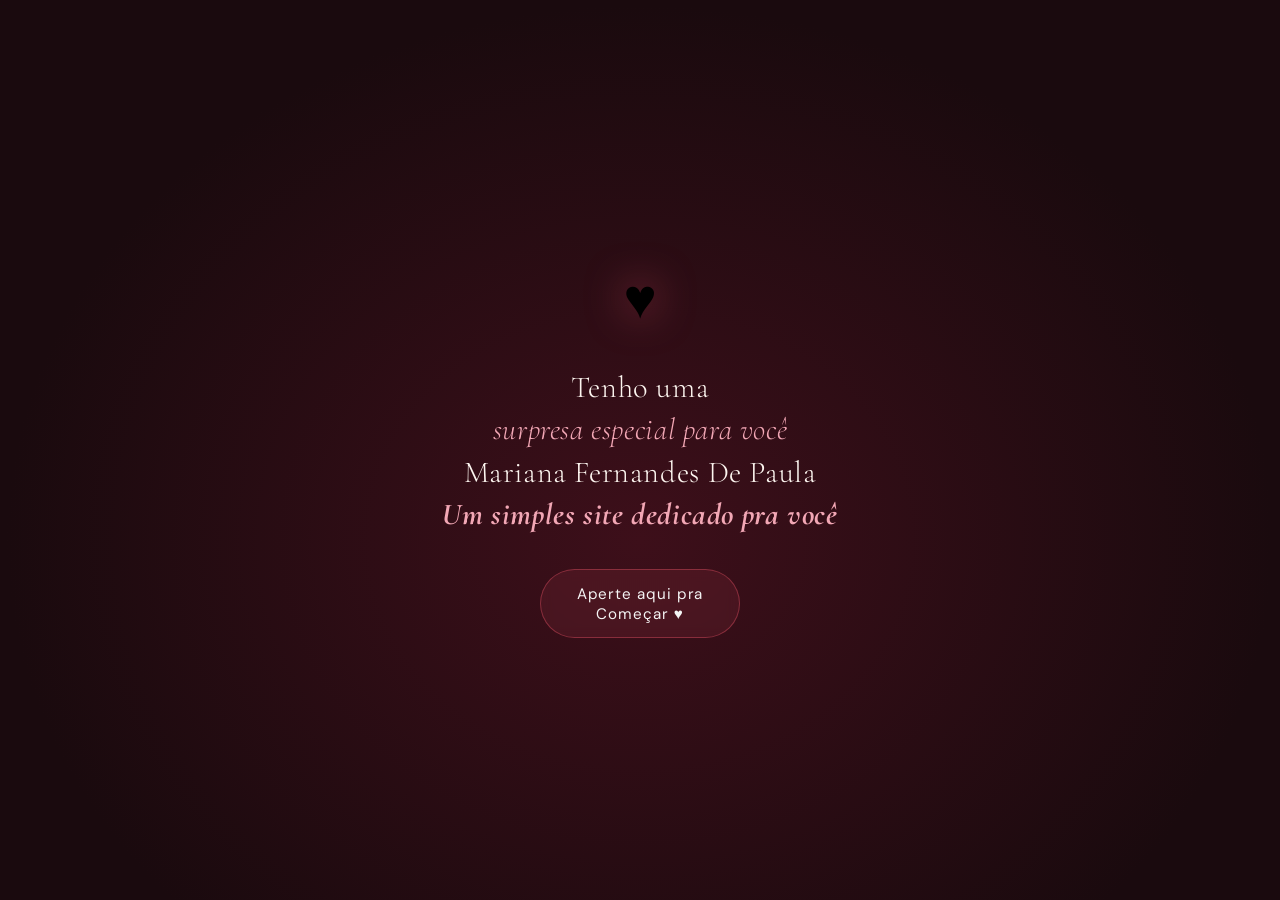
==== index.html @ 4820e0e1 "Atualizando buttons e margens no css" ====
<!DOCTYPE html>
<html lang="pt-br">
<head>
<meta charset="UTF-8">
<meta name="viewport" content="width=device-width, initial-scale=1.0, user-scalable=no">
<title>Para Mariana Fernandes❤️</title>
<link href="https://fonts.googleapis.com/css2?family=Cormorant+Garamond:ital,wght@0,300;0,400;1,300;1,400&family=DM+Sans:wght@300;400;500&display=swap" rel="stylesheet">
<link rel="stylesheet" href="style.css">
</head>
<body>

<canvas id="particles"></canvas>
<div id="flash"></div>

<!-- INTRO -->
<div id="intro">
  <div class="intro-pulse">♥</div>
  <h1 class="intro-title">Tenho uma<br><em>surpresa especial para você</em><br>Mariana Fernandes De Paula
    <p><strong><em>Um simples site dedicado pra você </em><strong></p>
  </h1>
  <button class="btn-start" onclick="iniciar()">Aperte aqui pra<br>Começar ♥</button>
</div>

<!-- CONTEÚDO PRINCIPAL -->
<div id="conteudo">
  <div class="card" id="card">

    <div class="card-header">
      <div class="card-header-left">
        <div class="avatar">♥</div>
        <div>
          <div class="card-name">Para Mariana Fernandes❤️</div>
          <div class="card-sub">Com amor do seu namorado ♥ Davi</div>
        </div>
      </div>
      <div class="card-header-dots">
        <span></span><span></span><span></span>
      </div>
    </div>

    <div class="img-wrap" id="imgWrap">
      <div class="img-placeholder" id="imgPlaceholder">
        <div class="img-placeholder-icon">♥</div>
        <div class="img-placeholder-text">Memórias</div>
      </div>
      <img id="imagem" src="" alt="Foto">
    </div>

    <div class="progress-bar">
      <div class="progress-fill" id="progressFill"></div>
    </div>

    <div class="card-body">
      <h2 id="texto"></h2>
      <div class="hint-row">
        <div class="hint">toque para continuar</div>
        <div class="dots" id="dots"></div>
      </div>
    </div>

    <div class="card-footer">
      <button onclick="voltarInicio()"><span>↩</span> início</button>
      <button class="btn-next" >Próximo →</button>
      <button onclick="emitirCoracao()"><span>♥</span> curtir</button>
    </div>

  </div>
</div>

<!-- CARTA FINAL -->
<div id="carta-container">
  <div class="envelope-wrap">
    <div class="envelope" id="envelope" onclick="abrirCarta()">
      <div class="env-body">
        <div class="env-tampa"></div>
        <div class="env-side left"></div>
        <div class="env-side right"></div>
        <div class="env-bottom"></div>
        <div class="lacre">♥</div>
        <div class="carta-interna">
          <p>
            Meu amor,<br>
            Você é a coisa mais bonita que já aconteceu na minha vida.<br>
            Cada detalhe seu é especial — seu sorriso, seu olhar, sua forma de ser.<br>
            Obrigado por existir e por fazer tudo mais lindo.
          </p>
          <p class="assinatura">Com todo meu amor ♥<br>David Luiz</p>
        </div>
      </div>
    </div>
    <div class="env-hint">toque para abrir</div>
    <button class="btn-reiniciar" onclick="voltarInicio()">↩ Recomeçar do início</button>
    <a href="presente.html" class="btn-start" id="btnPresente" style="display: none; text-align: center; margin-top: 25px;">
  Ver o presente 🎁
</a>
  </div>
</div>

<script src="script.js"></script>
</body>
</html>
---- style.css ----
/* ══════════════════════════════ */
/* RESET & VARIÁVEIS             */
/* ══════════════════════════════ */
*, *::before, *::after {
  margin: 0;
  padding: 0;
  box-sizing: border-box;
}

:root {
  --rose: #c9485b;
  --rose-light: #f2a7b5;
  --rose-pale: #fce8ed;
  --cream: #fdf6f0;
  --warm: #f7ede8;
  --text-dark: #2a1a1f;
  --text-mid: #7a4f5a;
  --text-soft: #c08a96;
  --gold: #c9956a;
  --duration-fast: 0.35s;
  --duration-med: 0.65s;
  --duration-slow: 1s;
  --ease-out: cubic-bezier(0.22, 1, 0.36, 1);
  --ease-spring: cubic-bezier(0.34, 1.56, 0.64, 1);
}

html, body {
  height: 100%;
  width: 100%;
  overflow: hidden;
  background: #ee88a1;
  font-family: 'DM Sans', sans-serif;
}

/* ══════════════════════════════ */
/* CANVAS PARTÍCULAS             */
/* ══════════════════════════════ */
#particles {
  position: fixed;
  inset: 0;
  z-index: 0;
  pointer-events: none;
}

/* ══════════════════════════════ */
/* FLASH                         */
/* ══════════════════════════════ */
#flash {
  position: fixed;
  inset: 0;
  background: white;
  opacity: 0;
  pointer-events: none;
  z-index: 100;
  transition: opacity 0.15s;
}

/* ══════════════════════════════ */
/* INTRO                         */
/* ══════════════════════════════ */
#intro {
  position: fixed;
  inset: 0;
  z-index: 50;
  display: flex;
  flex-direction: column;
  align-items: center;
  justify-content: center;
  gap: 2rem;
  background: radial-gradient(ellipse at 50% 60%, #3d0f1a 0%, #1a0a0e 70%);
  transition: opacity var(--duration-slow) var(--ease-out),
              transform var(--duration-slow) var(--ease-out);
}

#intro.hide {
  opacity: 0;
  transform: scale(1.06);
  pointer-events: none;
}

.intro-pulse {
  font-size: 3.5rem;
  animation: heartbeat 1.6s ease-in-out infinite;
  filter: drop-shadow(0 0 20px rgba(201, 72, 91, 0.7));
}

@keyframes heartbeat {
  0%, 100% { transform: scale(1); }
  15%       { transform: scale(1.18); }
  30%       { transform: scale(1); }
  45%       { transform: scale(1.1); }
  60%       { transform: scale(1); }
}

.intro-title {
  font-family: 'Cormorant Garamond', serif;
  font-size: 1.9rem;
  font-weight: 300;
  color: var(--cream);
  text-align: center;
  letter-spacing: 0.02em;
  line-height: 1.4;
  padding: 0 2rem;
  opacity: 0;
  animation: fadeRise 1s var(--ease-out) 0.4s forwards;
}

.intro-title em {
  font-style: italic;
  color: var(--rose-light);
}

@keyframes fadeRise {
  from { opacity: 0; transform: translateY(16px); }
  to   { opacity: 1; transform: translateY(0); }
}

.btn-start {
  display: flex;
  align-items: center;
  gap: 0.5rem;
  padding: 0.85rem 2.2rem;
  border: 1.5px solid rgba(201, 72, 91, 0.5);
  border-radius: 100px;
  background: rgba(201, 72, 91, 0.12);
  color:whitesmoke;
  font-family: 'DM Sans', sans-serif;
  font-size: 0.95rem;
  font-weight: 400;
  letter-spacing: 0.06em;
  cursor: pointer;
  transition: all 0.3s var(--ease-out);
  backdrop-filter: blur(6px);
  opacity: 0;
  animation: fadeRise 1s var(--ease-out) 0.8s forwards;
}

.btn-start:hover {
  background: rgba(201, 72, 91, 0.25);
  border-color: rgba(201, 72, 91, 0.8);
  transform: scale(1.04);
}

.btn-start:active {
  transform: scale(0.97);
}

/* ══════════════════════════════ */
/* CARD PRINCIPAL                */
/* ══════════════════════════════ */
#conteudo {
  position: fixed;
  inset: 0;
  z-index: 10;
  display: none;
  align-items: center;
  justify-content: center;
  padding: 1.5rem;
}

.card {
  width: 100%;
  max-width: 360px;
  background: #ffffff;
  border-radius: 28px;
  overflow: hidden;
  box-shadow:
    0 0 0 1px rgba(201, 72, 91, 0.08),
    0 30px 80px rgba(26, 10, 14, 0.7),
    0 4px 20px rgba(201, 72, 91, 0.2);
  display: flex;
  flex-direction: column;
  transform: translateY(40px) scale(0.95);
  opacity: 0;
  transition: transform var(--duration-slow) var(--ease-spring),
              opacity var(--duration-med) var(--ease-out);
  max-height: 88vh;
}

.card.visible {
  transform: translateY(0) scale(1);
  opacity: 1;
}

/* HEADER */
.card-header {
  display: flex;
  align-items: center;
  justify-content: space-between;
  padding: 1rem 1.25rem 0.75rem;
  border-bottom: 1px solid rgba(201, 72, 91, 0.1);
}

.card-header-left {
  display: flex;
  align-items: center;
  gap: 0.5rem;
}

.avatar {
  width: 32px;
  height: 32px;
  border-radius: 50%;
  background: linear-gradient(135deg, var(--rose), var(--rose-light));
  display: flex;
  align-items: center;
  justify-content: center;
  font-size: 0.85rem;
}

.card-name {
  font-size: 0.82rem;
  font-weight: 500;
  color: var(--text-dark);
  letter-spacing: 0.02em;
}

.card-sub {
  font-size: 0.72rem;
  color: var(--text-soft);
  margin-top: 1px;
}

.card-header-dots {
  display: flex;
  gap: 4px;
}

.card-header-dots span {
  width: 4px;
  height: 4px;
  border-radius: 50%;
  background: var(--rose-light);
  opacity: 0.5;
}

.card-header-dots span:last-child {
  opacity: 1;
}

/* IMAGEM */
.img-wrap {
  position: relative;
  width: 100%;
  aspect-ratio: 4 / 3;
  background: #f0dde3;
  overflow: hidden;
  flex-shrink: 0;
}

#imagem {
  position: absolute;
  inset: 0;
  width: 100%;
  height: 100%;
  object-fit: cover;
  opacity: 0;
  transform: scale(1.04);
  transition: opacity 1.0s var(--ease-out), transform 1.0s var(--ease-out);
}

#imagem.show {
  opacity: 1;
  transform: scale(1);
}

.img-placeholder {
  position: absolute;
  inset: 0;
  display: flex;
  flex-direction: column;
  align-items: center;
  justify-content: center;
  gap: 0.5rem;
}

.img-placeholder-icon {
  font-size: 2.5rem;
  opacity: 0.25;
}

.img-placeholder-text {
  font-size: 0.72rem;
  color: var(--text-soft);
  letter-spacing: 0.06em;
  text-transform: uppercase;
}

/* PROGRESSO */
.progress-bar {
  height: 2px;
  background: rgba(201, 72, 91, 0.12);
  flex-shrink: 0;
}

.progress-fill {
  height: 100%;
  background: linear-gradient(90deg, var(--rose), var(--rose-light));
  width: 0%;
  transition: width 0.5s var(--ease-out);
}

/* BODY */
.card-body {
  padding: 1.5rem 1.75rem;
  flex: 1;
  display: flex;
  flex-direction: column;
  justify-content: space-between;
  min-height: 0;
  background: #ffffff;
}

#texto {
  font-family: 'Cormorant Garamond', serif;
  font-size: 1.7rem;
  font-weight: 400;
  line-height: 1.5;
  color: #1a0a0e;
  min-height: 3.5em;
  transition: opacity 0.3s;
  text-shadow: none;
}

#texto.fading {
  opacity: 0;
}

.hint-row {
  display: flex;
  align-items: center;
  justify-content: space-between;
  margin-top: 1rem;
}

.hint {
  font-size: 0.72rem;
  color: var(--text-soft);
  letter-spacing: 0.05em;
  display: flex;
  align-items: center;
  gap: 4px;
}

.hint::before {
  content: '';
  display: inline-block;
  width: 12px;
  height: 1px;
  background: var(--rose-light);
  opacity: 0.5;
}

/* DOTS */
.dots {
  display: flex;
  gap: 5px;
}

.dot {
  width: 5px;
  height: 5px;
  border-radius: 50%;
  background: var(--rose-light);
  opacity: 0.25;
  transition: opacity 0.4s, transform 0.4s;
}

.dot.active {
  opacity: 1;
  transform: scale(1.2);
  background: var(--rose);
}

/* FOOTER */
.card-footer {
  border-top: 1px solid rgba(201, 72, 91, 0.1);
  padding: 0.75rem 1.5rem;
  display: flex;
  justify-content: space-around;
  align-items: center;
}

.card-footer button {
  background: none;
  border: none;
  cursor: pointer;
  padding: 0.4rem 0.8rem;
  border-radius: 8px;
  font-family: 'DM Sans', sans-serif;
  font-size: 0.78rem;
  color: var(--text-mid);
  display: flex;
  align-items: center;
  gap: 4px;
  transition: transform 0.2s var(--ease-spring), background 0.2s;
}

.card-footer button span {
  font-size: 1rem;
}

.card-footer button:hover {
  background: var(--warm);
  transform: scale(1.08);
}

.card-footer button:active {
  transform: scale(0.93);
}

.btn-next {
  background: var(--rose) !important;
  color: white !important;
  padding: 0.45rem 1rem !important;
  border-radius: 100px !important;
}

.btn-next:hover {
  background: #b33d4e !important;
}

/* ══════════════════════════════ */
/* CARTA FINAL                   */
/* ══════════════════════════════ */
#carta-container {
  position: fixed;
  inset: 0;
  z-index: 40;
  display: none;
  align-items: center;
  justify-content: center;
  padding: 1.5rem;
  background: radial-gradient(ellipse at 50% 80%, #3d0f1a 0%, #1a0a0e 65%);
}

.envelope-wrap {
  width: 100%;
  max-width: 320px;
  perspective: 800px;
}

.envelope {
  position: relative;
  width: 100%;
  cursor: pointer;
  transform-style: preserve-3d;
  animation: floatEnv 3s ease-in-out infinite;
}

@keyframes floatEnv {
  0%, 100% { transform: translateY(0); }
  50%       { transform: translateY(-8px); }
}

.envelope.aberto {
  animation: none;
}

/* CORPO */
.env-body {
  position: relative;
  width: 100%;
  padding-top: 62%;
  background: var(--warm);
  border-radius: 4px 4px 8px 8px;
  box-shadow:
    0 0 0 1px rgba(201, 72, 91, 0.15),
    0 20px 60px rgba(26, 10, 14, 0.7);
  overflow: visible;
}

.env-side {
  position: absolute;
  bottom: 0;
  width: 50%;
  height: 55%;
  background: #f0dde3;
}

.env-side.left {
  left: 0;
  clip-path: polygon(0 0, 100% 100%, 0 100%);
}

.env-side.right {
  right: 0;
  clip-path: polygon(0 100%, 100% 0, 100% 100%);
}

.env-bottom {
  position: absolute;
  bottom: 0;
  left: 0;
  right: 0;
  height: 55%;
  background: #f7e8ec;
  clip-path: polygon(0 100%, 50% 0, 100% 100%);
}

/* TAMPA */
.env-tampa {
  position: absolute;
  top: 0;
  left: 0;
  right: 0;
  height: 55%;
  background: var(--rose-pale);
  clip-path: polygon(0 0, 100% 0, 50% 100%);
  transform-origin: top center;
  transition: transform 0.8s var(--ease-out);
  box-shadow: 0 4px 20px rgba(201, 72, 91, 0.1);
  z-index: 2;
}

.envelope.aberto .env-tampa {
  transform: rotateX(-180deg);
}

/* LACRE */
.lacre {
  position: absolute;
  top: 52%;
  left: 50%;
  transform: translate(-50%, -50%) scale(1);
  width: 36px;
  height: 36px;
  border-radius: 50%;
  background: var(--rose);
  display: flex;
  align-items: center;
  justify-content: center;
  font-size: 1rem;
  z-index: 3;
  box-shadow: 0 2px 12px rgba(201, 72, 91, 0.4);
  transition: transform 0.4s var(--ease-out), opacity 0.4s;
}

.envelope.aberto .lacre {
  transform: translate(-50%, -50%) scale(0);
  opacity: 0;
}

/* CARTA INTERNA */
.carta-interna {
  position: absolute;
  bottom: 0;
  left: 50%;
  transform: translateX(-50%) translateY(0);
  width: min(90vw, 500px);
  max-height: 80vh;
  background: white;
  border-radius: 30px 50px 30px 30px;
  padding: 0px 0px 0px 0px;
  overflow-y: auto;    
  box-shadow: 0 -4px 50px rgb(255, 0, 144);
  transition: transform 1s 0.3s var(--ease-out), opacity 0.6s 0.3s;
  opacity: 0;
  z-index: 10;
  text-align: center;
}

.envelope.aberto .carta-interna {
  transform: translateX(-50%) translateY(-110%);
  opacity: 1;
}

.carta-interna p {
  font-family: 'Cormorant Garamond', serif;
  font-size: 1.4rem;
  font-weight: 900;
  line-height: 1.1;
  color: #2a1a1f;
  font-style: italic;
}

.carta-interna .assinatura {
  margin-top: 2.0rem;
  font-style: normal;
  font-weight: 600;
  font-size: 1.0rem;
  color: red;
  letter-spacing: 0.04em;  
}

/* HINT ENVELOPE */
.env-hint {
  text-align: center;
  margin-top: 1.5rem;
  font-size: 0.78rem;
  color: rgba(252, 232, 237, 0.4);
  letter-spacing: 0.04em;
  text-transform: uppercase;
  animation: pulse-hint 2s ease-in-out infinite;
}

@keyframes pulse-hint {
  0%, 100% { opacity: 0.4; }
  50%       { opacity: 0.8; }
}

.envelope.aberto + .env-hint {
  display: none;
}

/* BOTÃO REINICIAR (tela da carta) */
.btn-reiniciar {
  display: block;
  margin: 1.5rem auto 0;
  padding: 0.7rem 1.8rem;
  border: 1.5px solid rgba(252, 232, 237, 0.25);
  border-radius: 100px;
  background: rgba(201, 72, 91, 0.12);
  color: rgba(252, 232, 237, 0.6);
  font-family: 'DM Sans', sans-serif;
  font-size: 0.82rem;
  letter-spacing: 0.06em;
  cursor: pointer;
  transition: all 0.3s ease;
  backdrop-filter: blur(6px);
}

.btn-reiniciar:hover {
  background: rgba(201, 72, 91, 0.25);
  border-color: rgba(252, 232, 237, 0.5);
  color: rgba(252, 232, 237, 0.9);
  transform: scale(1.04);
}

.btn-reiniciar:active {
  transform: scale(0.97);
}

/* ══════════════════════════════ */
/* CORAÇÕES FLUTUANTES           */
/* ══════════════════════════════ */
.heart-float {
  position: fixed;
  pointer-events: none;
  z-index: 200;
  animation: heartRise 2.4s var(--ease-out) forwards;
}

@keyframes heartRise {
  0%   { transform: translateY(0) rotate(0deg) scale(0); opacity: 0; }
  15%  { opacity: 1; transform: translateY(-20px) rotate(-8deg) scale(1); }
  80%  { opacity: 0.7; }
  100% { transform: translateY(-280px) rotate(12deg) scale(0.7); opacity: 0; }
}

#btnPresente {
  display: none;
  opacity: 0;
  transition: opacity 1s ease;
}
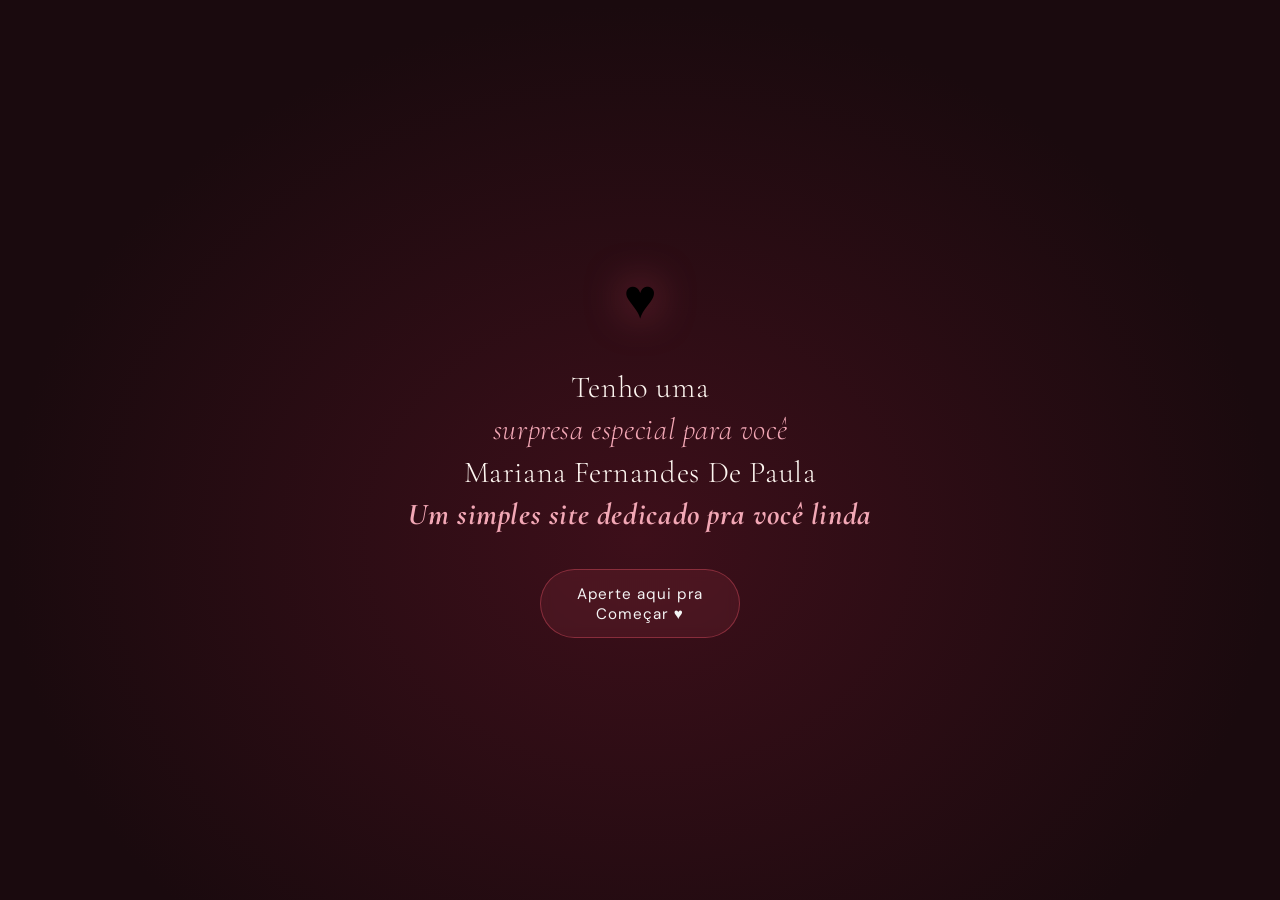
==== commit 4f64081b: "Atuando com duas branches no proj" ====
--- a/index.html
+++ b/index.html
@@ -16,7 +16,7 @@
 <div id="intro">
   <div class="intro-pulse">♥</div>
   <h1 class="intro-title">Tenho uma<br><em>surpresa especial para você</em><br>Mariana Fernandes De Paula
-    <p><strong><em>Um simples site dedicado pra você </em><strong></p>
+    <p><strong><em>Um simples site dedicado pra você linda </em><strong></p>
   </h1>
   <button class="btn-start" onclick="iniciar()">Aperte aqui pra<br>Começar ♥</button>
 </div>
@@ -97,5 +97,13 @@
 </div>
 
 <script src="script.js"></script>
+
+  <footer class="footer">
+    <div class="footer-content">
+      <p>Feito com carinho por quem te ama muito</p>
+      <span>© 25/04/2026 - Nosso Presente <br>Desenvolvido por Davi Dev &copy;</span>
+    </div>
+  </footer>
+
 </body>
 </html>
--- a/style.css
+++ b/style.css
@@ -547,12 +547,11 @@
   bottom: 0;
   left: 50%;
   transform: translateX(-50%) translateY(0);
-  width: min(90vw, 500px);
-  max-height: 80vh;
+  width: min(250vw, 700px);
+  max-height: 50vh;
   background: white;
   border-radius: 30px 50px 30px 30px;
-  padding: 0px 0px 0px 0px;
-  overflow-y: auto;    
+  padding: 0px 2px 5px 2px;
   box-shadow: 0 -4px 50px rgb(255, 0, 144);
   transition: transform 1s 0.3s var(--ease-out), opacity 0.6s 0.3s;
   opacity: 0;
@@ -652,4 +651,28 @@
   display: none;
   opacity: 0;
   transition: opacity 1s ease;
+}
+
+.footer {
+  position: fixed;
+  bottom: 0;
+  width: 180%;
+  backdrop-filter: blur(10px);
+  background: rgba(247, 89, 229, 0.4);
+  color: #060606;
+  text-align: center;
+  padding: 12px 10px;
+  font-family: 'DM Sans', sans-serif;
+  z-index: 10;
+}
+
+.footer-content p {
+  font-size: 14px;
+  margin-bottom: 3px;
+  opacity: 0.9;
+}
+
+.footer-content span {
+  font-size: 12px;
+  opacity: 0.7;
 }
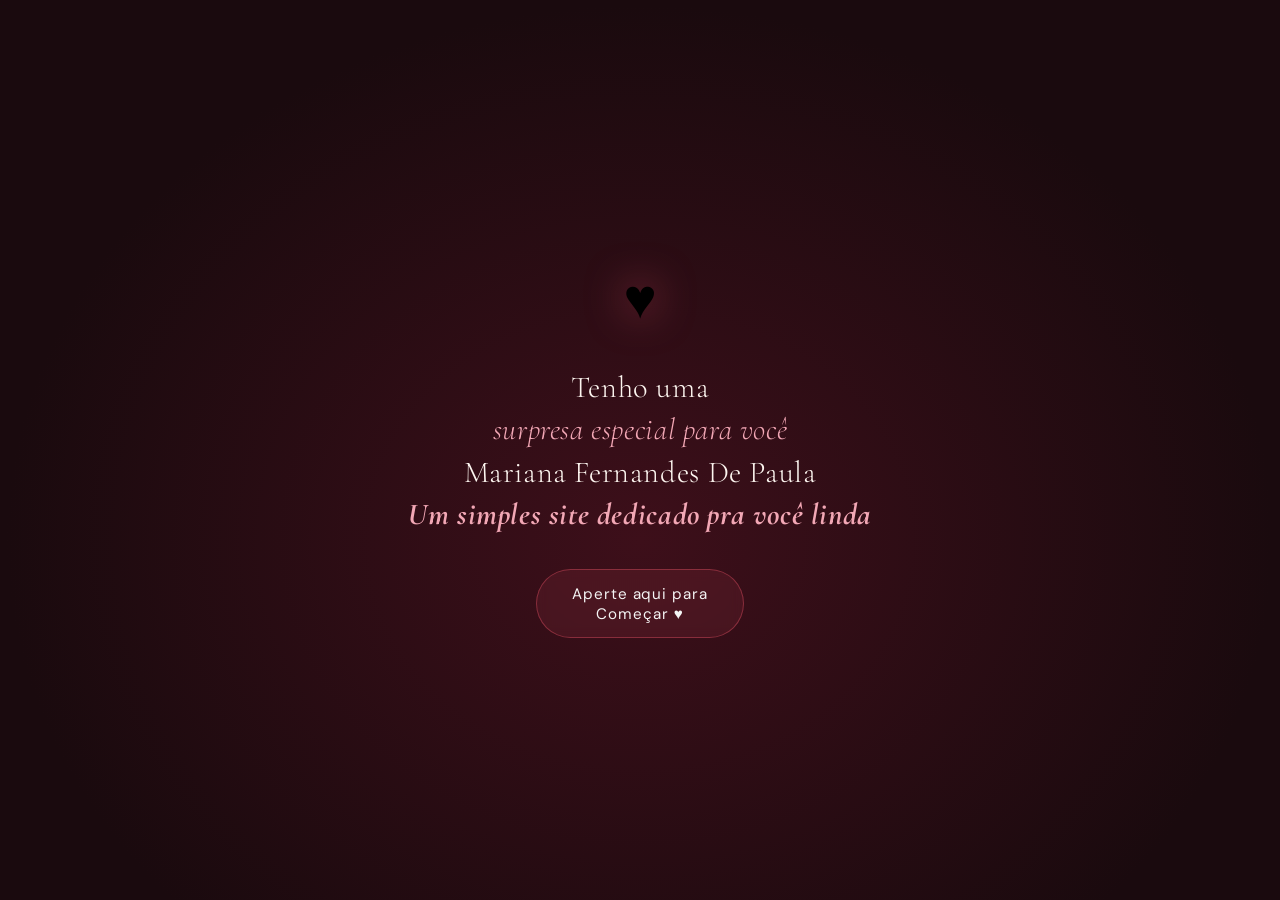
==== commit 12961d00: "Corrgindo palavara para teste de pull request" ====
--- a/index.html
+++ b/index.html
@@ -18,7 +18,7 @@
   <h1 class="intro-title">Tenho uma<br><em>surpresa especial para você</em><br>Mariana Fernandes De Paula
     <p><strong><em>Um simples site dedicado pra você linda </em><strong></p>
   </h1>
-  <button class="btn-start" onclick="iniciar()">Aperte aqui pra<br>Começar ♥</button>
+  <button class="btn-start" onclick="iniciar()">Aperte aqui para<br>Começar ♥</button>
 </div>
 
 <!-- CONTEÚDO PRINCIPAL -->
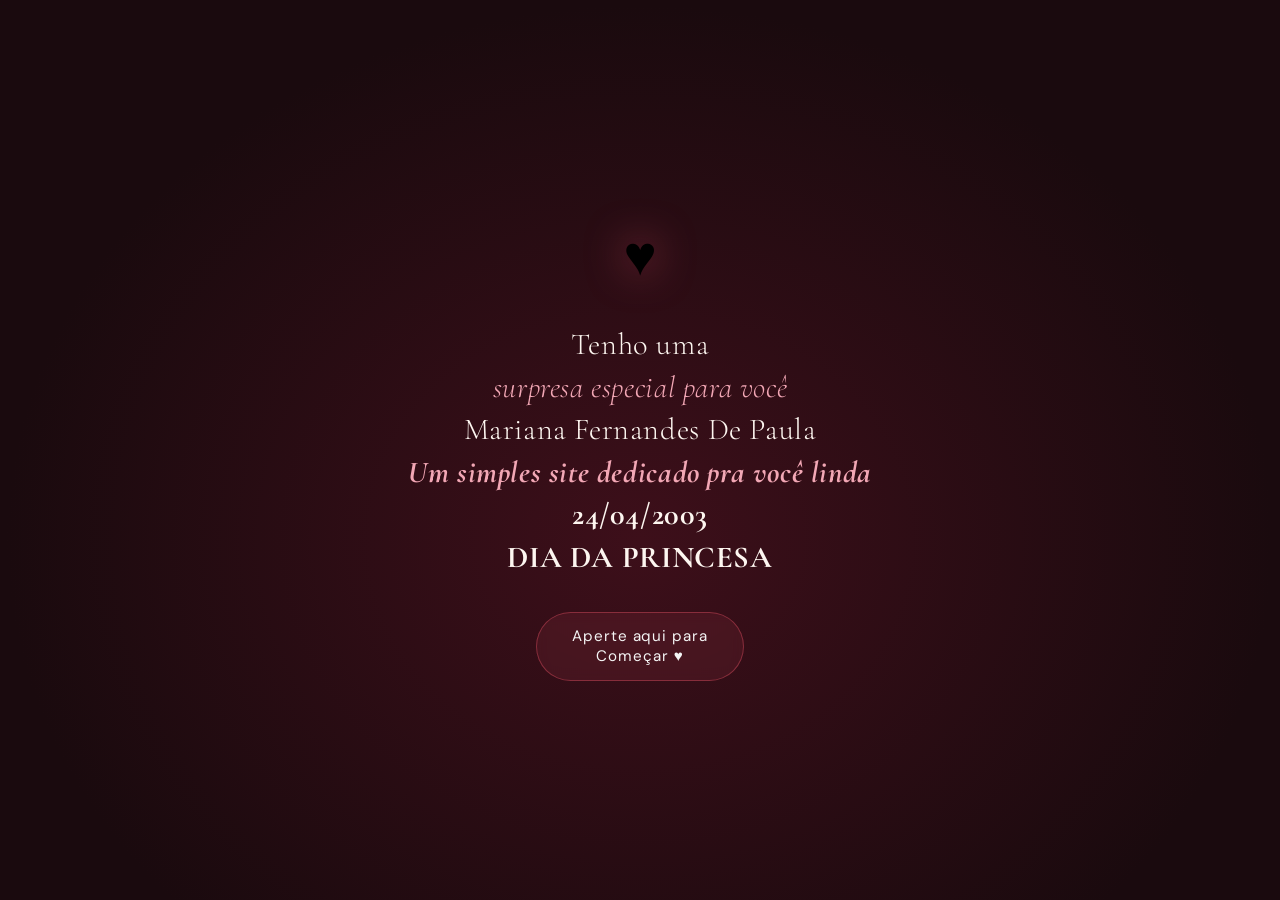
==== commit 449a6155: "Atualizando algumas frases no index" ====
--- a/index.html
+++ b/index.html
@@ -16,15 +16,15 @@
 <div id="intro">
   <div class="intro-pulse">♥</div>
   <h1 class="intro-title">Tenho uma<br><em>surpresa especial para você</em><br>Mariana Fernandes De Paula
-    <p><strong><em>Um simples site dedicado pra você linda </em><strong></p>
+    <p><strong><em>Um simples site dedicado pra você linda </em><br>24/04/2003 <br>DIA DA PRINCESA<strong></p>
   </h1>
   <button class="btn-start" onclick="iniciar()">Aperte aqui para<br>Começar ♥</button>
 </div>
-
+  <h4><span>Não clique em nada pra passar!<br> LIGUE O AÚDIO!</span></h4>
+  
 <!-- CONTEÚDO PRINCIPAL -->
 <div id="conteudo">
   <div class="card" id="card">
-
     <div class="card-header">
       <div class="card-header-left">
         <div class="avatar">♥</div>
@@ -101,7 +101,7 @@
   <footer class="footer">
     <div class="footer-content">
       <p>Feito com carinho por quem te ama muito</p>
-      <span>© 25/04/2026 - Nosso Presente <br>Desenvolvido por Davi Dev &copy;</span>
+      <span>© 25/04/2026 <br>Desenvolvido por Davi Dev &copy;</span>
     </div>
   </footer>
 
--- a/style.css
+++ b/style.css
@@ -165,7 +165,7 @@
   border-radius: 28px;
   overflow: hidden;
   box-shadow:
-    0 0 0 1px rgba(201, 72, 91, 0.08),
+    0 0 0 1px rgba(0, 0, 0, 0.08),
     0 30px 80px rgba(26, 10, 14, 0.7),
     0 4px 20px rgba(201, 72, 91, 0.2);
   display: flex;
@@ -544,23 +544,30 @@
 /* CARTA INTERNA */
 .carta-interna {
   position: absolute;
-  bottom: 0;
+  bottom: -50px;
   left: 50%;
   transform: translateX(-50%) translateY(0);
-  width: min(250vw, 700px);
-  max-height: 50vh;
+
+  width: 90vw;
+  max-width: 400px;
+  
+  max-height: 75vh;
+  overflow-y: auto;
+
   background: white;
   border-radius: 30px 50px 30px 30px;
-  padding: 0px 2px 5px 2px;
+  padding: 4px;
+
   box-shadow: 0 -4px 50px rgb(255, 0, 144);
   transition: transform 1s 0.3s var(--ease-out), opacity 0.6s 0.3s;
+
   opacity: 0;
   z-index: 10;
   text-align: center;
 }
 
 .envelope.aberto .carta-interna {
-  transform: translateX(-50%) translateY(-110%);
+  transform: translateX(-50%) translateY(-65%);
   opacity: 1;
 }
 
@@ -656,19 +663,19 @@
 .footer {
   position: fixed;
   bottom: 0;
-  width: 180%;
+  width: 100%;
   backdrop-filter: blur(10px);
-  background: rgba(247, 89, 229, 0.4);
-  color: #060606;
+  background: rgb(255, 135, 241);
+  color: #000000;
   text-align: center;
-  padding: 12px 10px;
+  padding: 1px 1px;
   font-family: 'DM Sans', sans-serif;
   z-index: 10;
 }
 
 .footer-content p {
   font-size: 14px;
-  margin-bottom: 3px;
+  margin-bottom: 2px;
   opacity: 0.9;
 }
 
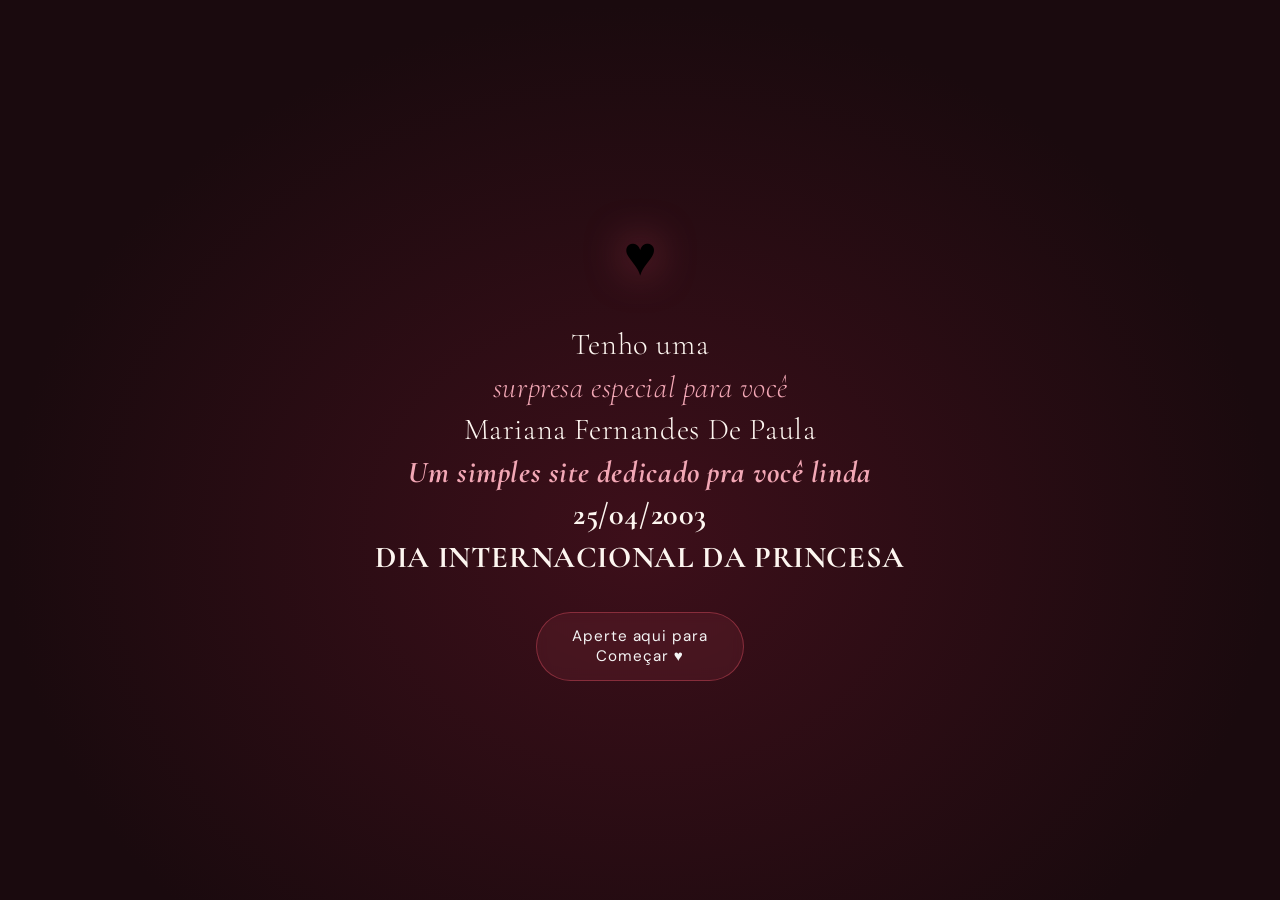
==== commit 6416ad64: "Atualizando data que estava errada" ====
--- a/index.html
+++ b/index.html
@@ -16,7 +16,7 @@
 <div id="intro">
   <div class="intro-pulse">♥</div>
   <h1 class="intro-title">Tenho uma<br><em>surpresa especial para você</em><br>Mariana Fernandes De Paula
-    <p><strong><em>Um simples site dedicado pra você linda </em><br>24/04/2003 <br>DIA DA PRINCESA<strong></p>
+    <p><strong><em>Um simples site dedicado pra você linda </em><br>25/04/2003 <br>DIA INTERNACIONAL DA PRINCESA<strong></p>
   </h1>
   <button class="btn-start" onclick="iniciar()">Aperte aqui para<br>Começar ♥</button>
 </div>
